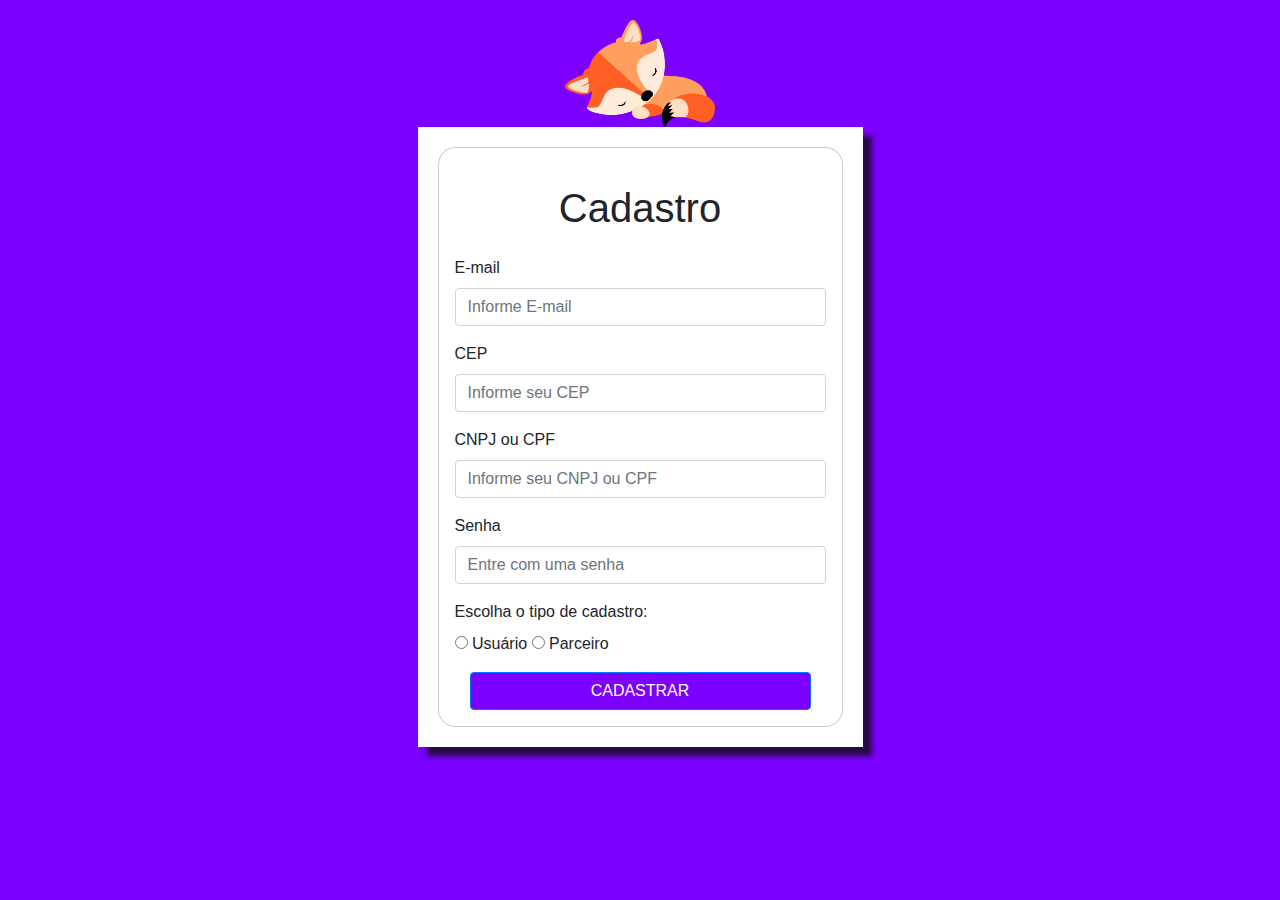
==== pag/cadastro_usuario.html @ d216ff45 "first commit" ====
<!DOCTYPE html>
<html lang="pt-br">

<head>
      <link rel="stylesheet" href="../css/login.css">
      <meta charset="utf-8">
      <meta name="viewport" content="width=device-width, initial-scale=1">
      <!-- Bootstrap CSS -->
      <link rel="stylesheet" href="https://stackpath.bootstrapcdn.com/bootstrap/4.1.3/css/bootstrap.min.css" integrity="sha384-MCw98/SFnGE8fJT3GXwEOngsV7Zt27NXFoaoApmYm81iuXoPkFOJwJ8ERdknLPMO"
            crossorigin="anonymous">
      <link href="//maxcdn.bootstrapcdn.com/bootstrap/4.0.0/css/bootstrap.min.css" rel="stylesheet" id="bootstrap-css">
      <script src="//maxcdn.bootstrapcdn.com/bootstrap/4.0.0/js/bootstrap.min.js"></script> 
      <link href="https://fonts.googleapis.com/css?family=Kaushan+Script" rel="stylesheet">
      <link href="https://stackpath.bootstrapcdn.com/font-awesome/4.7.0/css/font-awesome.min.css" rel="stylesheet" integrity="sha384-wvfXpqpZZVQGK6TAh5PVlGOfQNHSoD2xbE+QkPxCAFlNEevoEH3Sl0sibVcOQVnN"
            crossorigin="anonymous">
      <title>Cadastrar</title>
</head>

<body style="background-color: rgb(123, 0, 255);">
      <header>
            <div class="logo">
                  <a href="../index.html">
                        <img src="../img/logo.png" alt="logo" style="width: 150px;">
                  </a>
            </div>
      </header>
      <div class="container">
            <div class="row">
                  <div class="col-md-5 mx-auto">
                        <div id="first">
                              <div class="myform form ">
                                    <div class="logo mb-3">
                                          <div class="col-md-12 text-center">
                                                <h1>Cadastro</h1>
                                          </div>
                                    </div>
                                    
                                    <form id="cadastroForm">
                                          <div class="form-group">
                                                <label for="email">E-mail</label>
                                                <input type="email" class="form-control" id="email" placeholder="Informe E-mail">
                                          </div>
                                          <div class="form-group">
                                                <label for="cep">CEP</label>
                                                <input type="text" class="form-control" id="cep" placeholder="Informe seu CEP">
                                          </div>
                                          <div class="form-group">
                                                <label for="cnpj">CNPJ ou CPF</label>
                                                <input type="number" class="form-control" id="cnpj" placeholder="Informe seu CNPJ ou CPF">
                                          </div>
                                          <div class="form-group">
                                                <label for="password">Senha</label>
                                                <input type="password"  id="password" class="form-control" placeholder="Entre com uma senha">
                                          </div>
                                          <div>
                                                <label for="opcao">Escolha o tipo de cadastro:</label>
                                                <p>
                                                      <input type="radio" id="opcao" value="1"> Usuário
                                                      <input type="radio" id="opcao" value="2"> Parceiro
                                                </p>
                                          </div>
                                                
                                          
                                          <div class="col-md-12 text-center">
                                                <a href="confirma_cadastro.html"><button onclick="createUser()" type="submit" class="btn_style2 btn btn-block mybtn btn-primary tx-tfm"><a id="cadastro" href="confirma_cadastro.html">Cadastrar</a></button></a>
                                          </div>
                                    </form>
                                          
                              
                        </div>
                  </div>
            </div>
            <script src="../js/main.js"></script>
</body>

</html>
---- css/login.css ----
body {
    background: rgb(123, 0, 255);
}

a {
    text-decoration: none !important;
    color: white;
}

#cadastro{
    color: white;
}

h1, h2,h3 {
    font-family: 'Kaushan Script', cursive;
}

.logo{
    text-align: center; 
    margin-top: 20px; 
    margin-bottom: 0;
    display: block;
    
}

.myform {
    position: relative;
    display: -ms-flexbox;
    display: flex;
    padding: 1rem;
    -ms-flex-direction: column;
    flex-direction: column;
    width: 100%;
    pointer-events: auto;
    background-color: #fff;
    background-clip: padding-box;
    border: 1px solid rgba(0, 0, 0, .2);
    border-radius: 1.1rem;
    outline: 0;
    max-width: 500px;
}

.tx-tfm {
    text-transform: uppercase;
}

.mybtn {
    border-radius: 50px;
}

.login-or {
    position: relative;
    color: #aaa;
    margin-top: 10px;
    margin-bottom: 10px;
    padding-top: 10px;
    padding-bottom: 10px;
}

.span-or {
    display: block;
    position: absolute;
    left: 50%;
    top: -2px;
    margin-left: -25px;
    background-color: #fff;
    width: 50px;
    text-align: center;
}

.hr-or {
    height: 1px;
    margin-top: 0px !important;
    margin-bottom: 0px !important;
}

.google {
    color: #666;
    width: 100%;
    height: 40px;
    text-align: center;
    outline: none;
    border: 1px solid lightgrey;
}

form .error {
    color: #ff0000;
}

#first{
    background-color: #ffffff; padding: 20px !important;
    box-shadow: 9px 9px 5px rgba(14, 14, 14, 0.77);
}
.btn_style{
    color: rgb(123, 0, 255);
}
.btn_style2{
    background-color:rgb(123, 0, 255) !important;
}

.espaço_confirmação{
    width: 100%;
    height: 100%;
    background-color: #fff;
    justify-self: center;
    box-shadow: 9px 9px 5px rgba(14, 14, 14, 0.77);
    margin-top: 30px;
    padding: 20px;
}
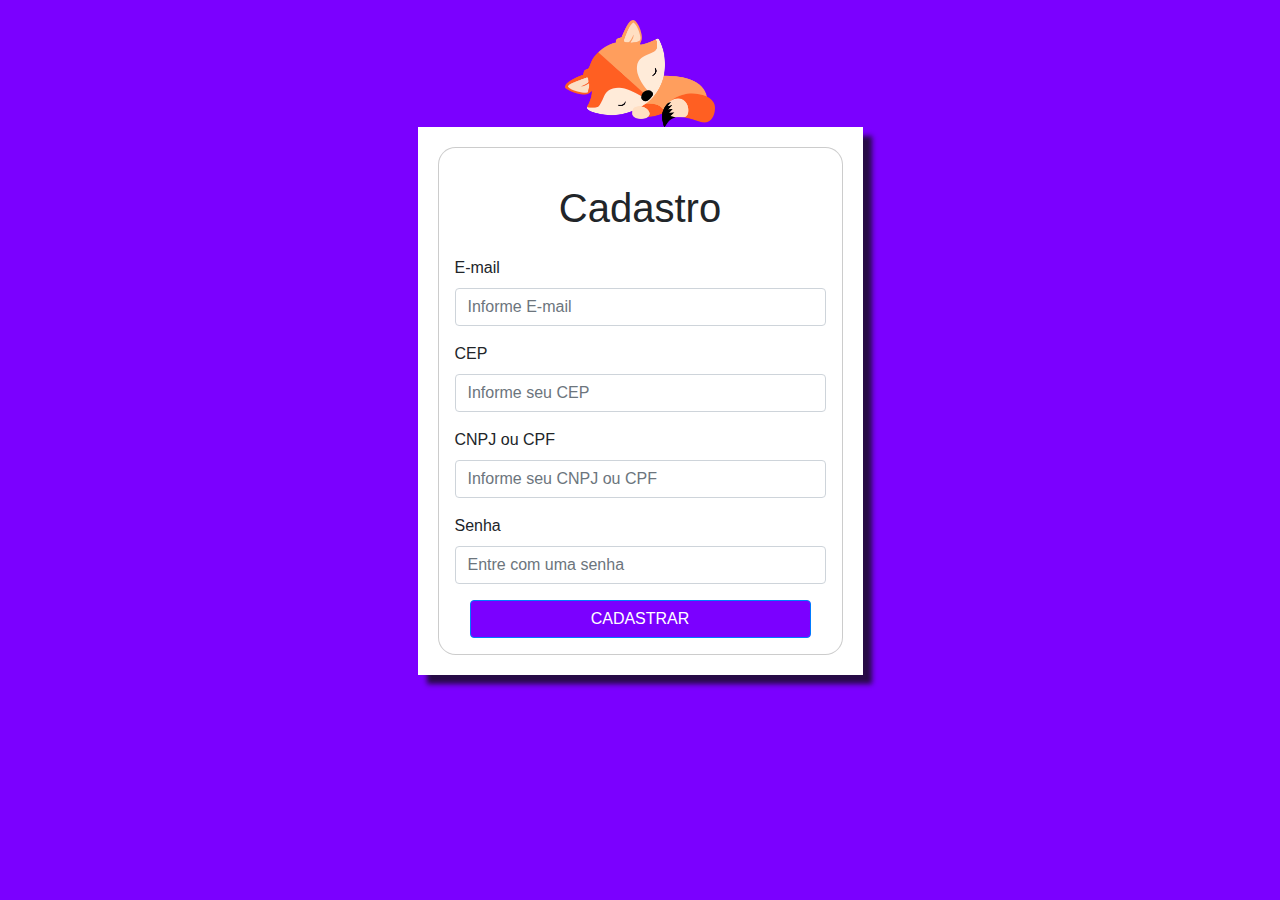
==== commit ad716979: "login" ====
--- a/pag/cadastro_usuario.html
+++ b/pag/cadastro_usuario.html
@@ -52,13 +52,6 @@
                                                 <label for="password">Senha</label>
                                                 <input type="password"  id="password" class="form-control" placeholder="Entre com uma senha">
                                           </div>
-                                          <div>
-                                                <label for="opcao">Escolha o tipo de cadastro:</label>
-                                                <p>
-                                                      <input type="radio" id="opcao" value="1"> Usuário
-                                                      <input type="radio" id="opcao" value="2"> Parceiro
-                                                </p>
-                                          </div>
                                                 
                                           
                                           <div class="col-md-12 text-center">
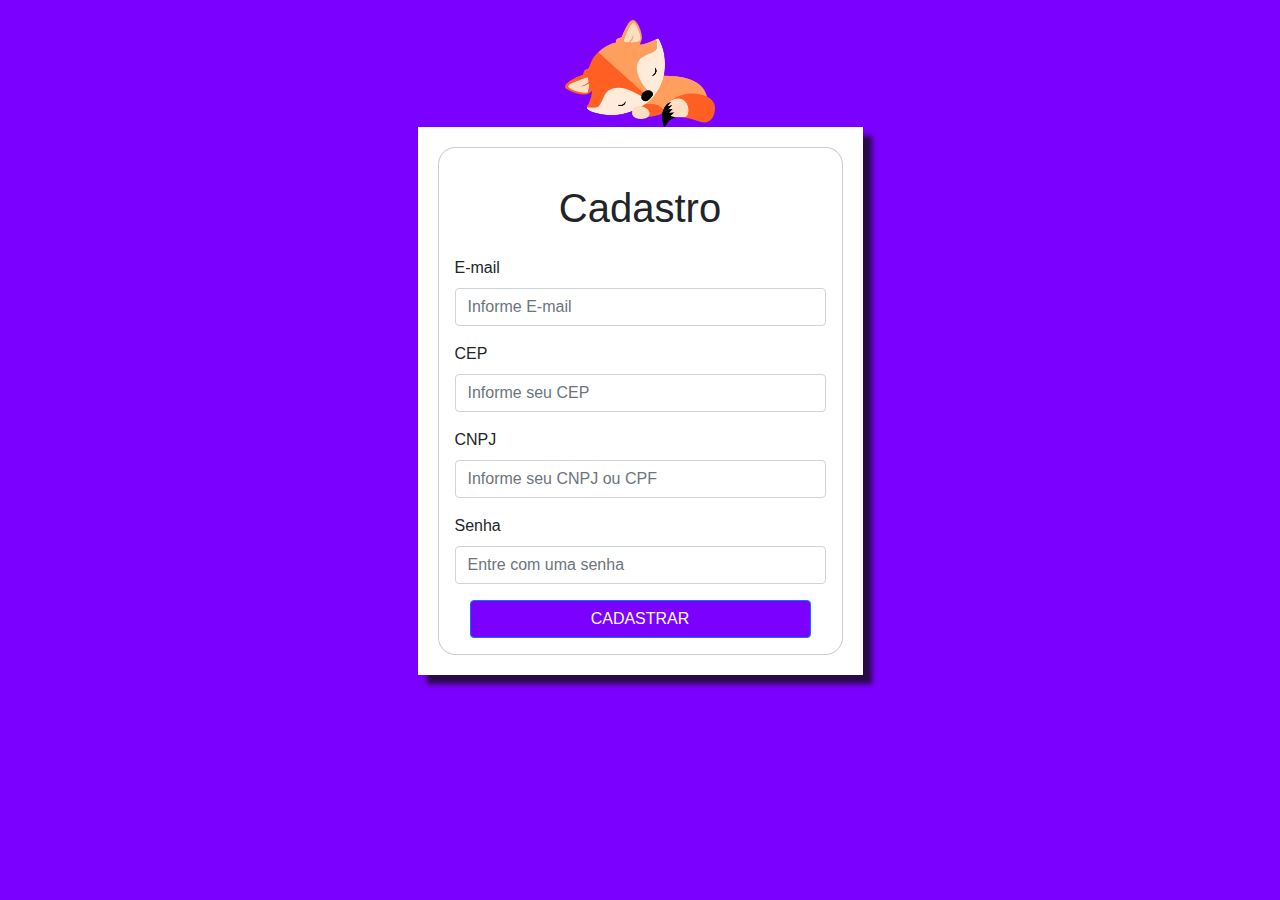
==== commit b378fb2c: "Mudança dos link" ====
--- a/pag/cadastro_usuario.html
+++ b/pag/cadastro_usuario.html
@@ -45,7 +45,7 @@
                                                 <input type="text" class="form-control" id="cep" placeholder="Informe seu CEP">
                                           </div>
                                           <div class="form-group">
-                                                <label for="cnpj">CNPJ ou CPF</label>
+                                                <label for="cnpj">CNPJ</label>
                                                 <input type="number" class="form-control" id="cnpj" placeholder="Informe seu CNPJ ou CPF">
                                           </div>
                                           <div class="form-group">
